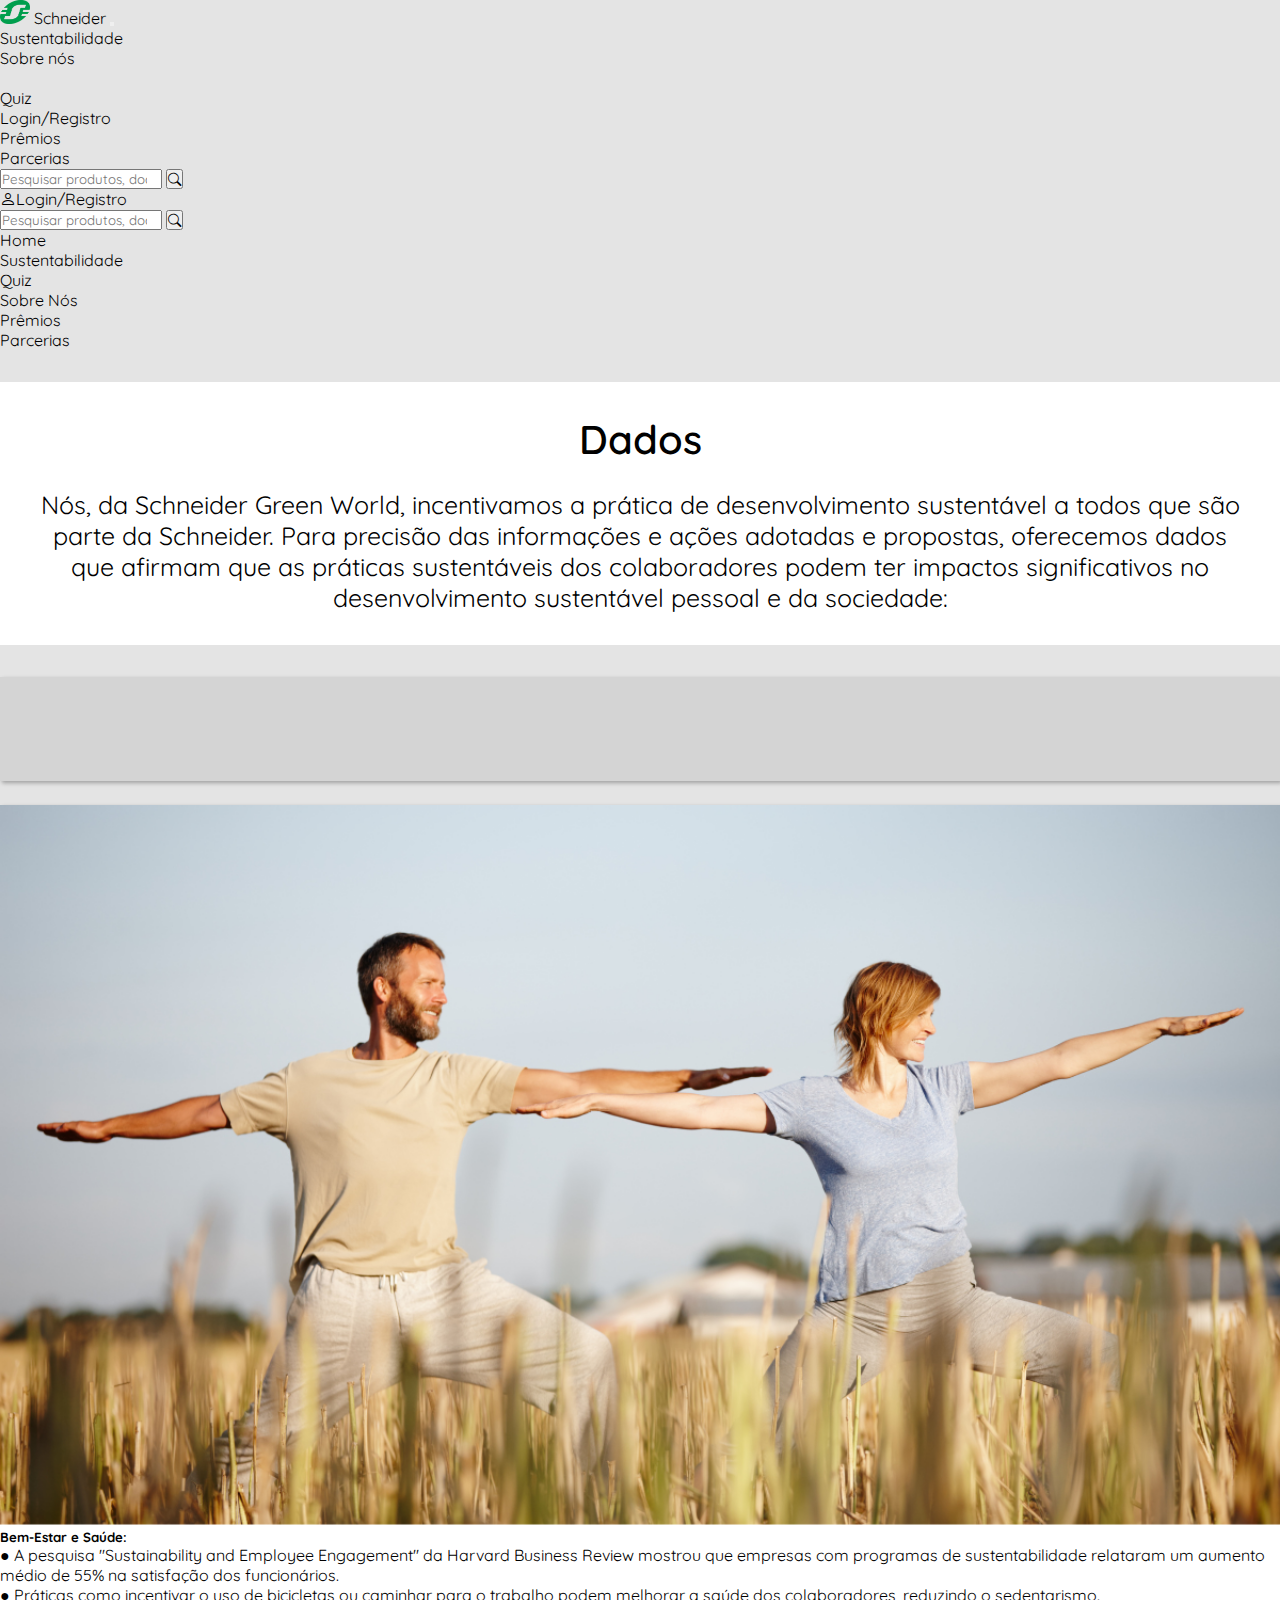
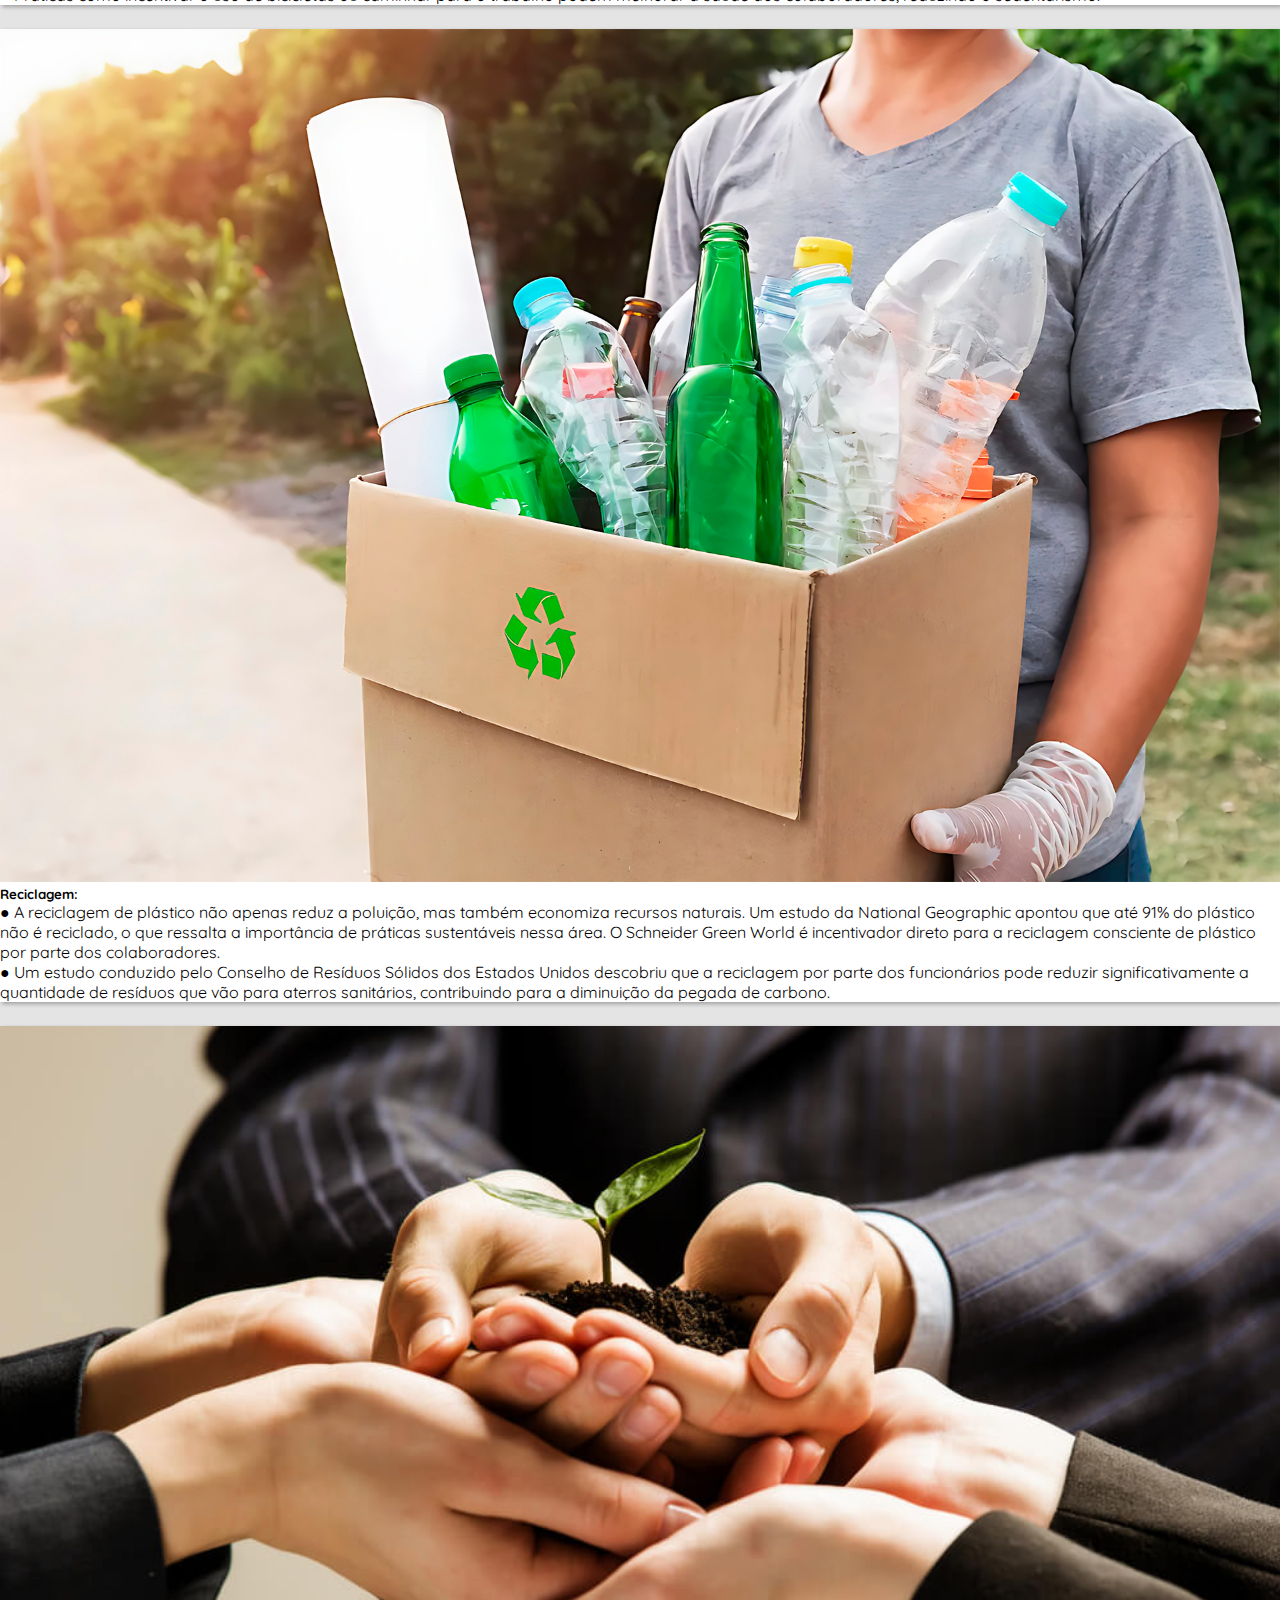
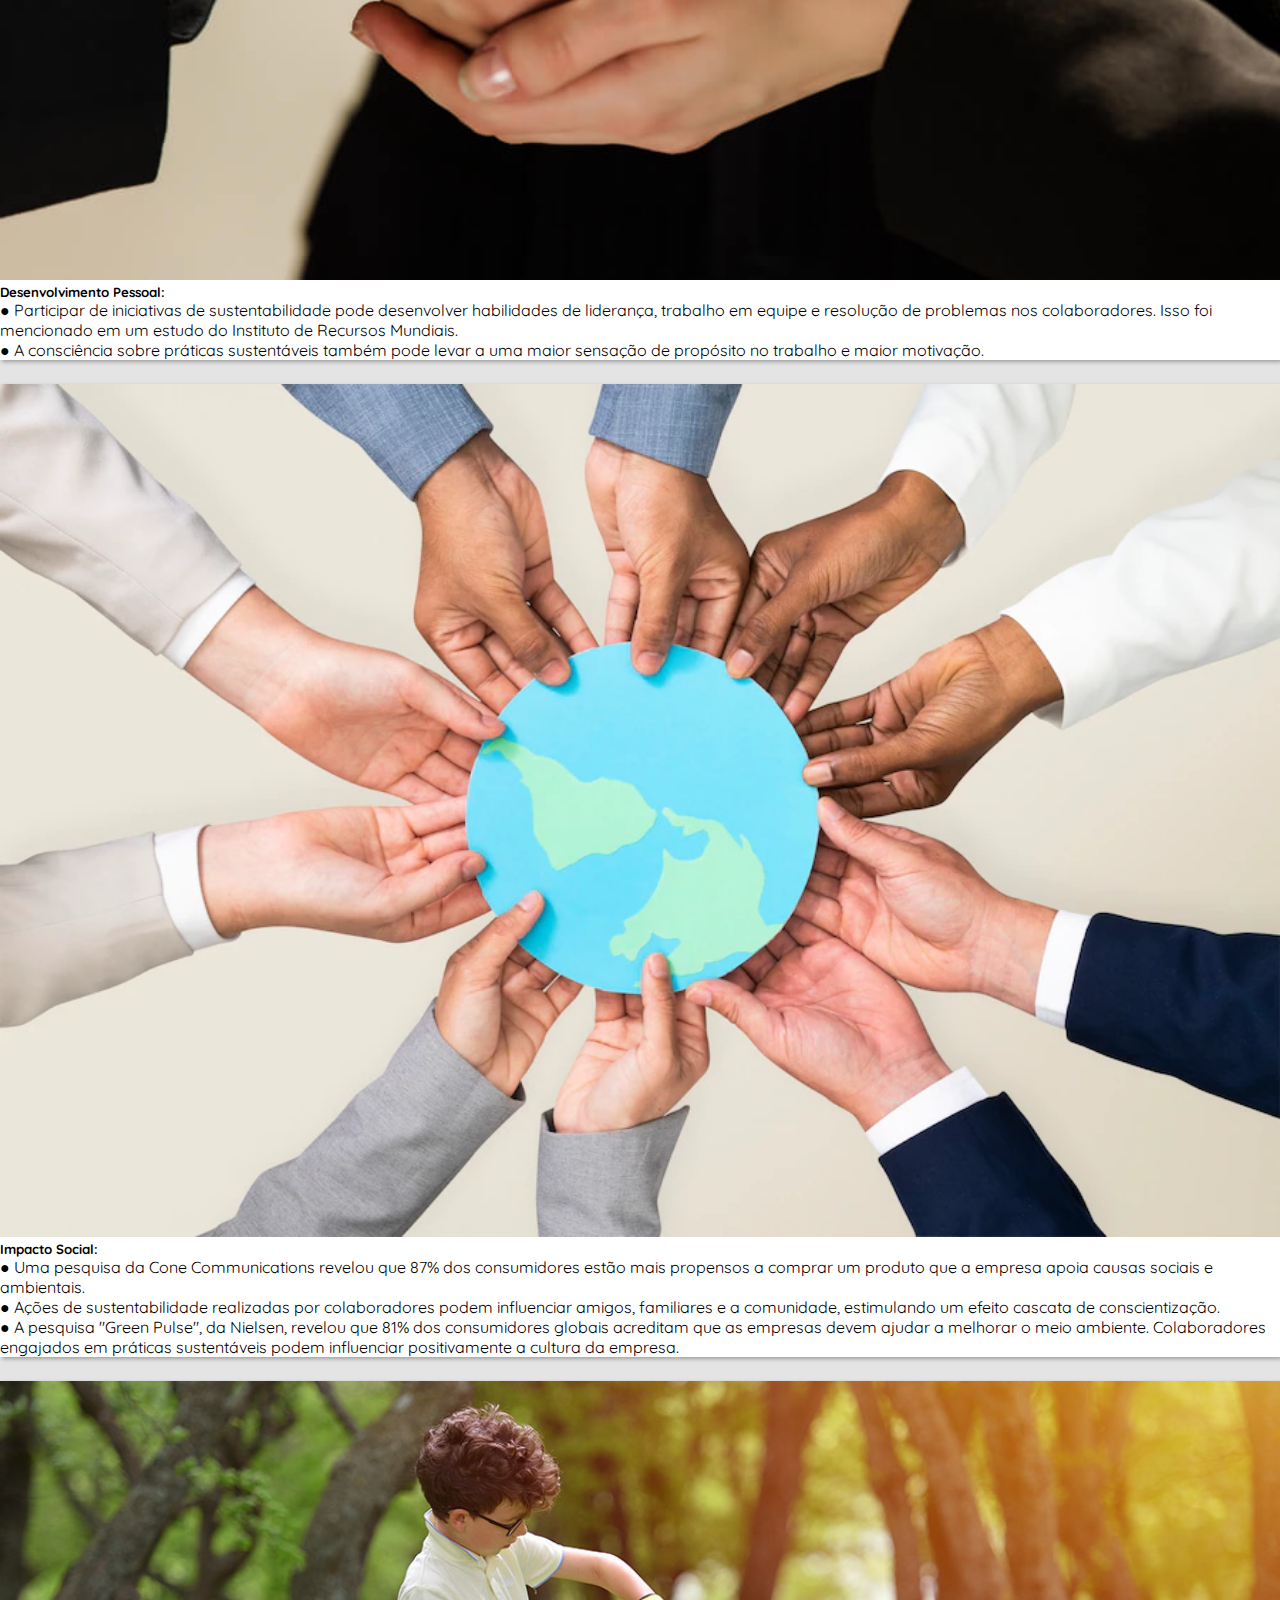
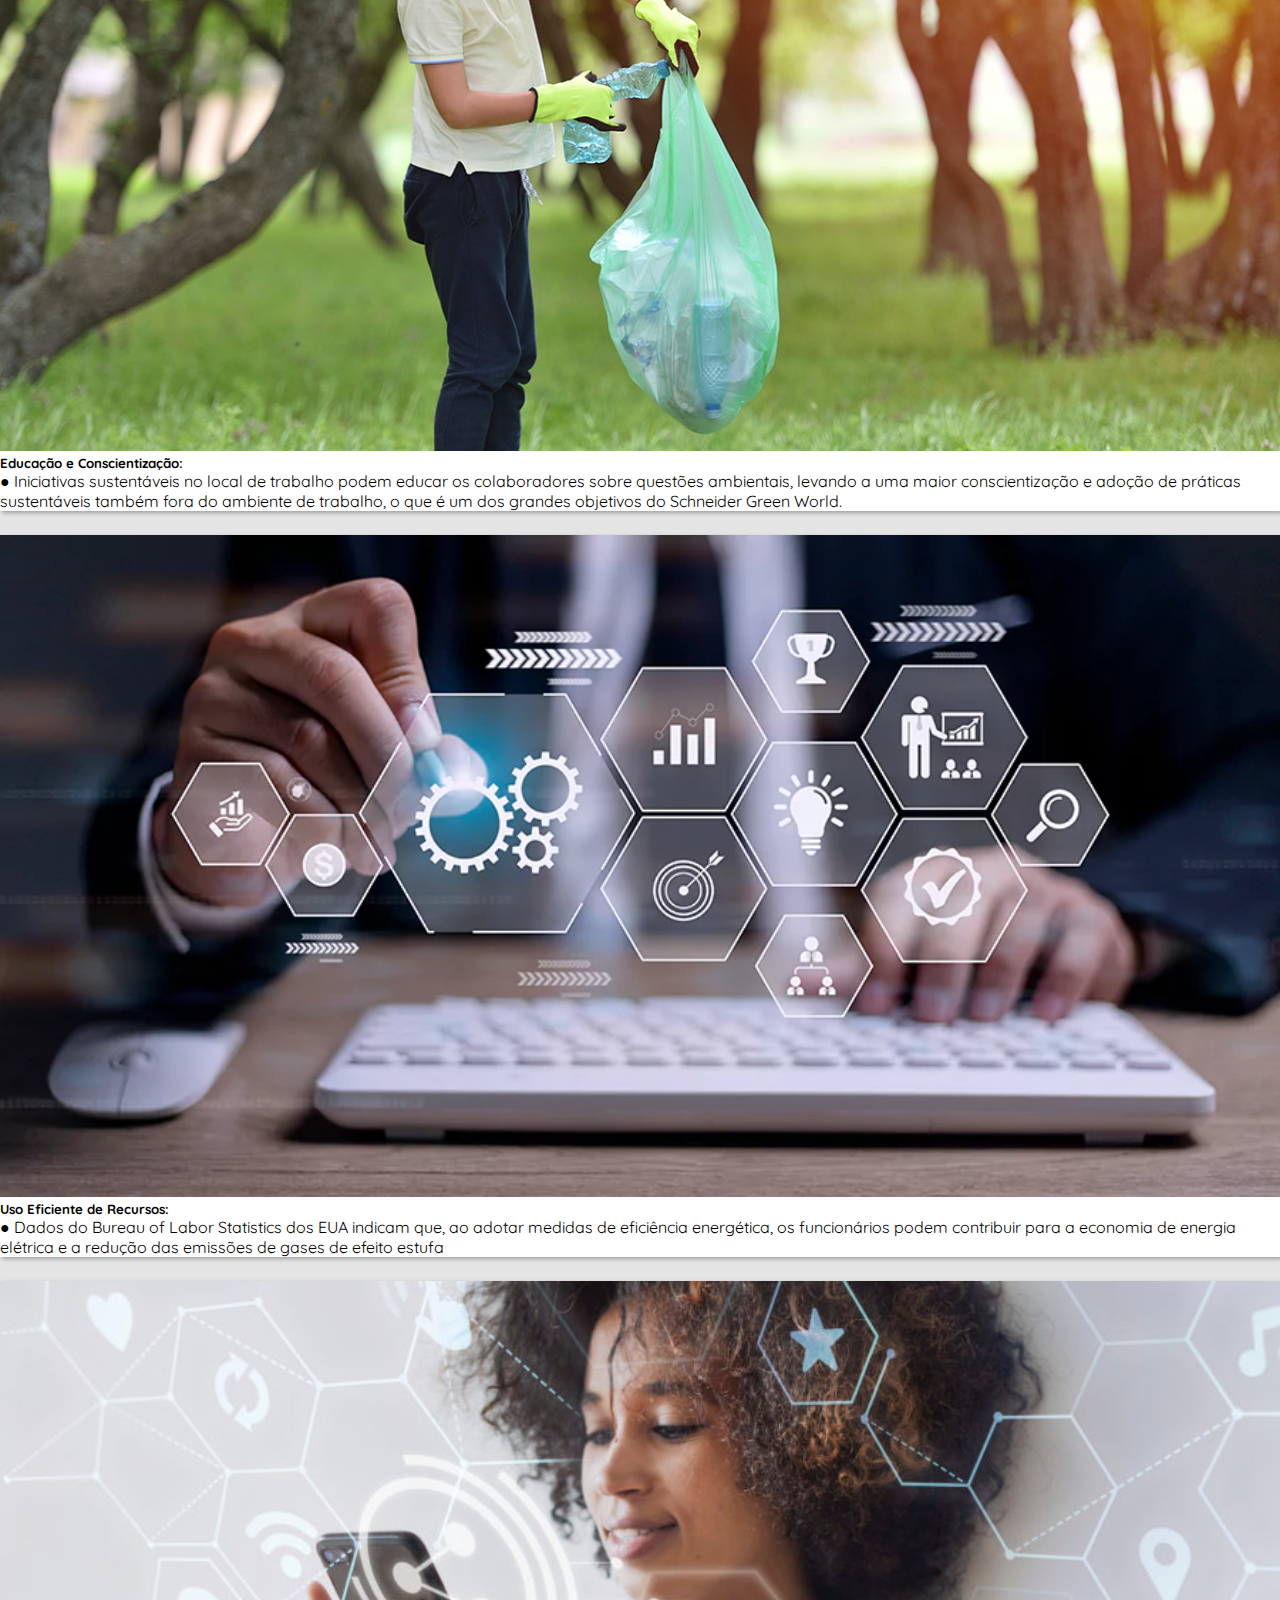
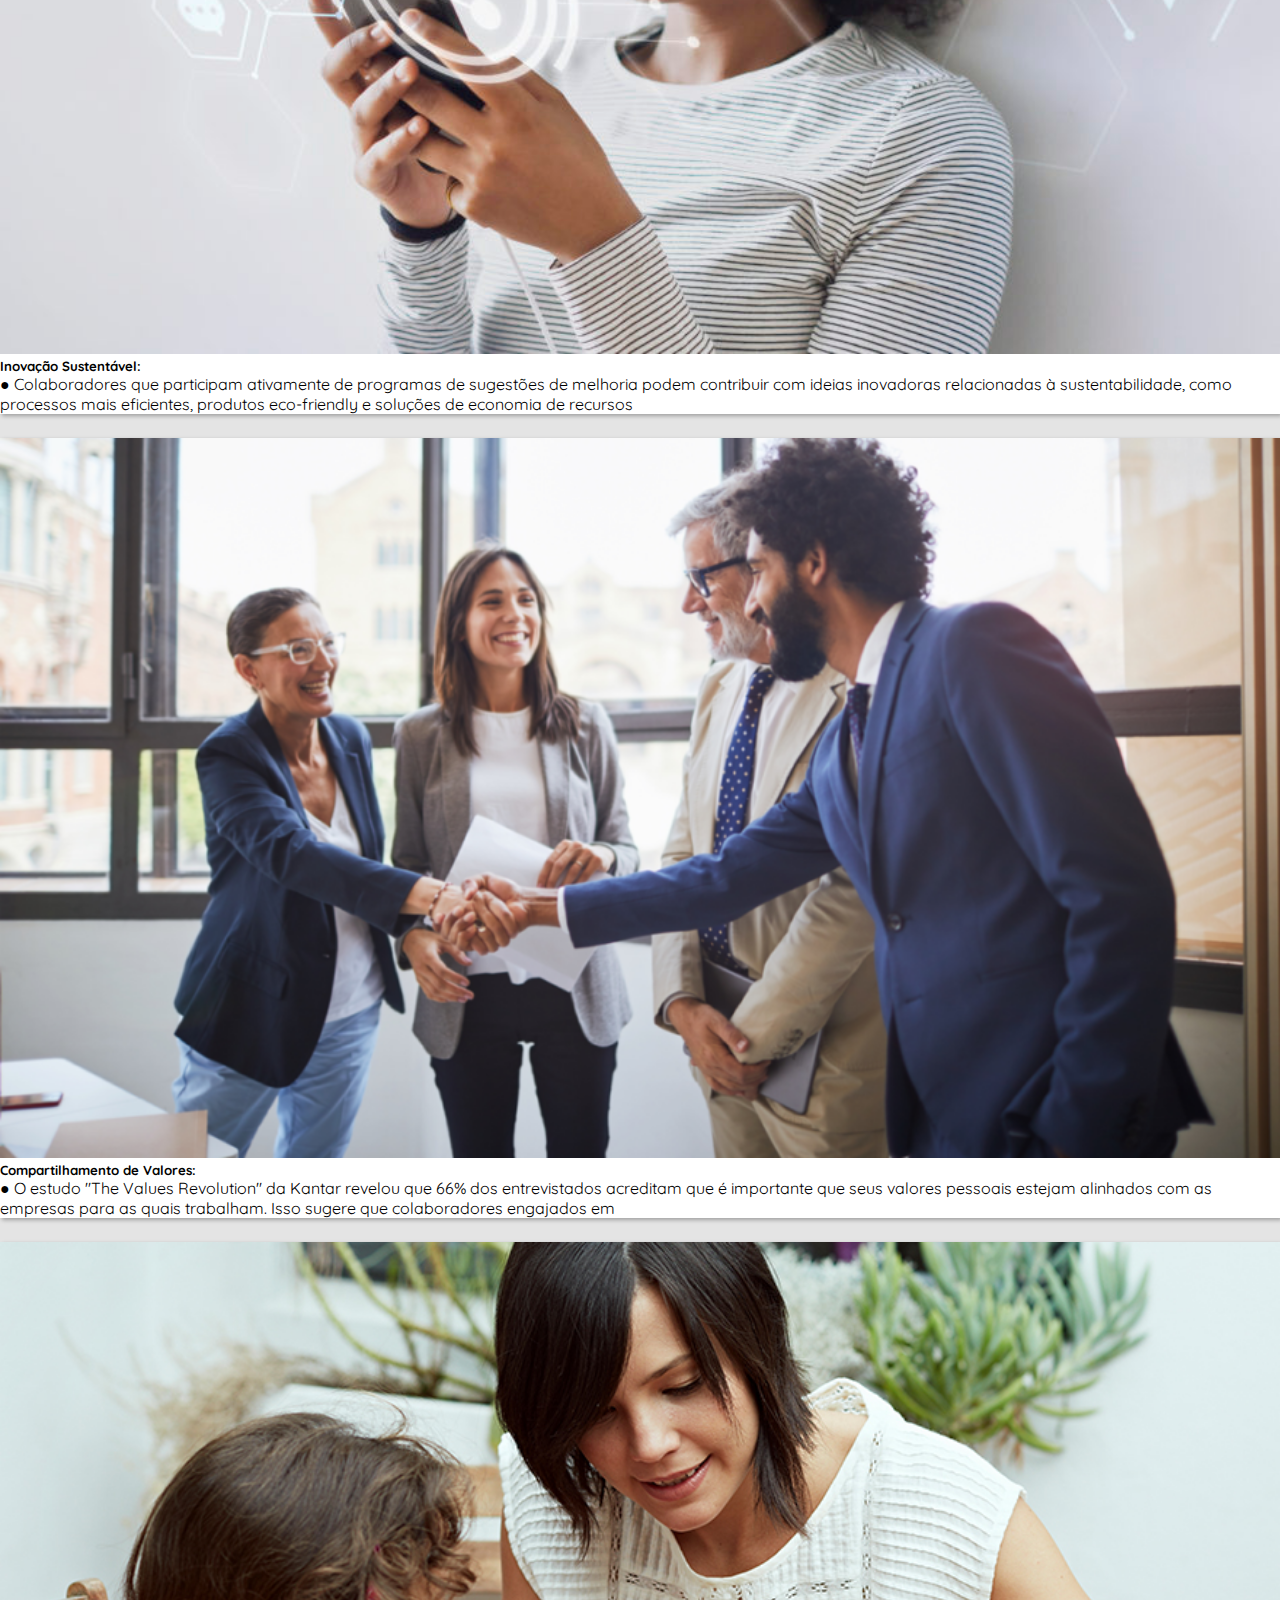
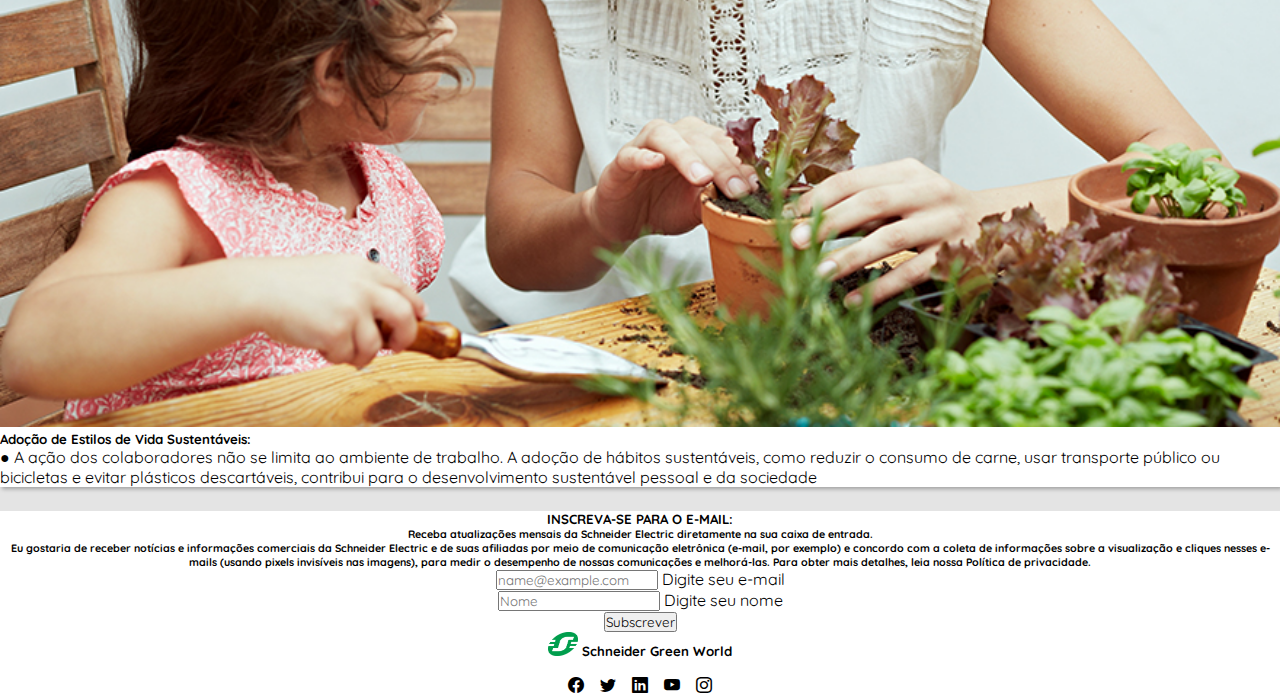
==== html/dados.html @ 88e10ec4 "primeito commit" ====
<!DOCTYPE html>
<html lang="pt-br">
  <head>
    <meta charset="UTF-8" />
    <meta name="viewport" content="width=device-width, initial-scale=1.0" />
    <link rel="stylesheet" href="../css/style.css" />
    <link rel="stylesheet" href="../css/sustentabilidade.css" />
    <link rel="stylesheet" href="../css/quiz.css" />
    <link rel="stylesheet" href="../css/headerefooter.css" />
    <link
      rel="stylesheet"
      href="https://fonts.googleapis.com/css2?family=Material+Symbols+Outlined:opsz,wght,FILL,GRAD@48,200,0,0"
    />
    <link
      href="https://cdn.jsdelivr.net/npm/bootstrap@5.3.1/dist/css/bootstrap.min.css"
      rel="stylesheet"
      integrity="sha384-4bw+/aepP/YC94hEpVNVgiZdgIC5+VKNBQNGCHeKRQN+PtmoHDEXuppvnDJzQIu9"
      crossorigin="anonymous"
    />
    <link
      rel="stylesheet"
      href="https://cdn.jsdelivr.net/npm/bootstrap-icons@1.10.5/font/bootstrap-icons.css"
    />
    <link
      rel="shortcut icon"
      href="../img/SU.PA-386facc5.png"
      type="image/x-icon"
    />
    <title>Dados</title>
  </head>
  <body>
    <nav class="navbar navbar-expand-lg bg-body-tertiary">
      <div class="container-fluid">
        <a class="navbar-brand" href="../index.html"
          ><img
            src="../img/SU.PA-386facc5.png"
            alt="Logo"
            width="30"
            height="24"
            class="d-inline-block align-text-top"
          />
          Schneider</a
        >
        <button
          class="navbar-toggler"
          type="button"
          data-bs-toggle="collapse"
          data-bs-target="#navbarSupportedContent"
          aria-controls="navbarSupportedContent"
          aria-expanded="false"
          aria-label="Toggle navigation"
        >
          <span class="navbar-toggler-icon"></span>
        </button>
        <div class="collapse navbar-collapse" id="navbarSupportedContent">
          <ul class="navbar-nav me-auto mb-2 mb-lg-0">
            <li class="nav-item d-lg-none">
              <a class="nav-link" href="sustentabilidade.html"
                >Sustentabilidade</a
              >
            </li>
            <li class="nav-item d-lg-none">
              <a class="nav-link" href="sobrenos.html">Sobre nós</a>
            </li>
            <li class="nav-item d-lg-none"></li>
            <li class="nav-item d-lg-none">
              <a class="nav-link" href="quiz.html">Quiz</a>
            </li>
            <li class="nav-item d-lg-none">
              <a class="nav-link" href="login.html">Login/Registro</a>
            </li>
            <li class="nav-item d-lg-none">
              <a class="nav-link" href="Premiações.html">Prêmios</a>
            </li>
            <li class="nav-item d-lg-none">
              <a class="nav-link" href="Parcerias.html">Parcerias</a>
            </li>
            <li class="d-lg-none">
              <form class="d-flex" role="search">
                <input
                  class="form-control me-2"
                  type="search"
                  placeholder="Pesquisar produtos, documentos e mais"
                  aria-label="Search"
                />
                <button
                  class="btn btn-outline-dark white-icon-on-hover"
                  type="submit"
                >
                  <i class="bi bi-search"></i>
                </button>
              </form>
            </li>
          </ul>
        </div>
        <div class="d-none d-lg-block">
          <a href="login.html"
            ><i class="bi bi-person text-primary"></i>Login/Registro</a
          >
        </div>
      </div>
    </nav>

    <header>
      <nav class="navbar navbar-expand-lg bg-body-tertiary d-none d-lg-block">
        <div class="container-fluid">
          <form class="d-flex mx-auto mb-2 w-50">
            <input
              class="form-control me-2"
              type="search"
              placeholder="Pesquisar produtos, documentos e mais"
              aria-label="Search"
            />
            <button
              class="btn btn-outline-dark white-icon-on-hover"
              type="submit"
            >
              <i class="bi bi-search"></i>
            </button>
          </form>
        </div>
        <ul
          class="navbar-nav me-auto mb-2 mb-lg-0 d-flex justify-content-center flex-columm flex-lg-row"
        >
          <li class="nav-item">
            <a class="nav-link fs-5" href="../index.html">Home</a>
          </li>
          <li class="nav-item">
            <a class="nav-link fs-5" href="sustentabilidade.html"
              >Sustentabilidade</a
            >
          </li>
          <li class="nav-item">
            <a class="nav-link fs-5" href="quiz.html">Quiz</a>
          </li>
          <li class="nav-item">
            <a class="nav-link fs-5" href="sobrenos.html">Sobre Nós</a>
          </li>
          <li class="nav-item">
            <a class="nav-link fs-5" href="Premiações.html">Prêmios</a>
          </li>
          <li class="nav-item">
            <a class="nav-link fs-5" href="Premiações.html">Parcerias</a>
          </li>
        </ul>
      </nav>
    </header>

    <main>
      <section class="susten">
        <h2>Dados</h2>
        <p>
          Nós, da Schneider Green World, incentivamos a prática de
          desenvolvimento sustentável a todos que são parte da Schneider. Para
          precisão das informações e ações adotadas e propostas, oferecemos
          dados que afirmam que as práticas sustentáveis dos colaboradores podem
          ter impactos significativos no desenvolvimento sustentável pessoal e
          da sociedade:
        </p>
      </section>
      <hr class="hr" />
      <section id="section1" class="app">
        <!--      <div class="card mb-3" style="max-width: 540px;">
          <div class="row g-0">
            <div class="col-md-4">
              <img src="..." class="img-fluid rounded-start" alt="...">
            </div>
            <div class="col-md-8">
              <div class="card-body">
                <h5 class="card-title">Card title</h5>
                <p class="card-text">This is a wider card with supporting text below as a natural lead-in to additional content. This content is a little bit longer.</p>
                <p class="card-text"><small class="text-body-secondary">Last updated 3 mins ago</small></p>
              </div>
            </div>
          </div>
        </div>-->
        <div class="card mb-3" style="max-width: 100%">
          <div class="row g-0">
            <div class="col-lg-4">
              <img
                src="../img/bemestar.webp"
                class="img-fluid rounded-start"
                style="width: 100%; height: 100%"
                alt="..."
              />
            </div>
            <div class="col-lg-8">
              <div class="card-body">
                <h5 class="card-title">Bem-Estar e Saúde:</h5>
                <p class="card-text fs-4">
                  ● A pesquisa "Sustainability and Employee Engagement" da
                  Harvard Business Review mostrou que empresas com programas de
                  sustentabilidade relataram um aumento médio de 55% na
                  satisfação dos funcionários.
                  <br />
                  ● Práticas como incentivar o uso de bicicletas ou caminhar
                  para o trabalho podem melhorar a saúde dos colaboradores,
                  reduzindo o sedentarismo.
                </p>
              </div>
            </div>
          </div>
        </div>
      </section>
      <section id="section1" class="app">
        <div class="card mb-3" style="max-width: 100%">
          <div class="row g-0">
            <div class="col-lg-4">
              <img
                src="../img/reciclagem.jpg"
                class="img-fluid rounded-start"
                style="width: 100%; height: 100%"
                alt="..."
              />
            </div>
            <div class="col-lg-8">
              <div class="card-body">
                <h5 class="card-title fs-2">Reciclagem:</h5>
                <p class="card-text fs-4">
                  ● A reciclagem de plástico não apenas reduz a poluição, mas
                  também economiza recursos naturais. Um estudo da National
                  Geographic apontou que até 91% do plástico não é reciclado, o
                  que ressalta a importância de práticas sustentáveis nessa
                  área. O Schneider Green World é incentivador direto para a
                  reciclagem consciente de plástico por parte dos colaboradores.
                  <br />
                  ● Um estudo conduzido pelo Conselho de Resíduos Sólidos dos
                  Estados Unidos descobriu que a reciclagem por parte dos
                  funcionários pode reduzir significativamente a quantidade de
                  resíduos que vão para aterros sanitários, contribuindo para a
                  diminuição da pegada de carbono.
                </p>
              </div>
            </div>
          </div>
        </div>
      </section>
      <section id="section1" class="app">
        <div class="card mb-3" style="max-width: 100%">
          <div class="row g-0">
            <div class="col-lg-4">
              <img
                src="../img/dp.jpg"
                class="img-fluid rounded-start"
                style="width: 100%; height: 100%"
                alt="..."
              />
            </div>
            <div class="col-lg-8">
              <div class="card-body">
                <h5 class="card-title fs-2">Desenvolvimento Pessoal:</h5>
                <p class="card-text fs-4">
                  ● Participar de iniciativas de sustentabilidade pode
                  desenvolver habilidades de liderança, trabalho em equipe e
                  resolução de problemas nos colaboradores. Isso foi mencionado
                  em um estudo do Instituto de Recursos Mundiais.
                  <br />
                  ● A consciência sobre práticas sustentáveis também pode levar
                  a uma maior sensação de propósito no trabalho e maior
                  motivação.
                </p>
              </div>
            </div>
          </div>
        </div>
      </section>
      <section id="section1" class="app">
        <div class="card mb-3" style="max-width: 100%">
          <div class="row g-0">
            <div class="col-lg-4">
              <img
                src="../img/is.webp"
                class="img-fluid rounded-start"
                style="width: 100%; height: 100%"
                alt="..."
              />
            </div>
            <div class="col-lg-8">
              <div class="card-body">
                <h5 class="card-title fs-2">Impacto Social:</h5>
                <p class="card-text fs-4">
                  ● Uma pesquisa da Cone Communications revelou que 87% dos
                  consumidores estão mais propensos a comprar um produto que a
                  empresa apoia causas sociais e ambientais.
                  <br />
                  ● Ações de sustentabilidade realizadas por colaboradores podem
                  influenciar amigos, familiares e a comunidade, estimulando um
                  efeito cascata de conscientização.
                  <br />
                  ● A pesquisa "Green Pulse", da Nielsen, revelou que 81% dos
                  consumidores globais acreditam que as empresas devem ajudar a
                  melhorar o meio ambiente. Colaboradores engajados em práticas
                  sustentáveis podem influenciar positivamente a cultura da
                  empresa.
                </p>
              </div>
            </div>
          </div>
        </div>
      </section>
      <section id="section1" class="app">
        <div class="card mb-3" style="max-width: 100%">
          <div class="row g-0">
            <div class="col-lg-4">
              <img
                src="../img/eec.jpg"
                class="img-fluid rounded-start"
                style="width: 100%; height: 100%"
                alt="..."
              />
            </div>
            <div class="col-lg-8">
              <div class="card-body">
                <h5 class="card-title fs-2">Educação e Conscientização:</h5>
                <p class="card-text fs-4">
                  ● Iniciativas sustentáveis no local de trabalho podem educar
                  os colaboradores sobre questões ambientais, levando a uma
                  maior conscientização e adoção de práticas sustentáveis também
                  fora do ambiente de trabalho, o que é um dos grandes objetivos
                  do Schneider Green World.
                </p>
              </div>
            </div>
          </div>
        </div>
      </section>
      <section id="section1" class="app">
        <div class="card mb-3" style="max-width: 100%">
          <div class="row g-0">
            <div class="col-lg-4">
              <img
                src="../img/uedc.webp"
                class="img-fluid rounded-start"
                style="width: 100%; height: 100%"
                alt="..."
              />
            </div>
            <div class="col-lg-8">
              <div class="card-body">
                <h5 class="card-title fs-2">Uso Eficiente de Recursos:</h5>
                <p class="card-text fs-4">
                  ● Dados do Bureau of Labor Statistics dos EUA indicam que, ao
                  adotar medidas de eficiência energética, os funcionários podem
                  contribuir para a economia de energia elétrica e a redução das
                  emissões de gases de efeito estufa
                </p>
              </div>
            </div>
          </div>
        </div>
      </section>
      <section id="section1" class="app">
        <div class="card mb-3" style="max-width: 100%">
          <div class="row g-0">
            <div class="col-lg-4">
              <img
                src="../img/ino.jpg"
                class="img-fluid rounded-start"
                style="width: 100%; height: 100%"
                alt="..."
              />
            </div>
            <div class="col-lg-8">
              <div class="card-body">
                <h5 class="card-title fs-2">Inovação Sustentável:</h5>
                <p class="card-text fs-4">
                  ● Colaboradores que participam ativamente de programas de
                  sugestões de melhoria podem contribuir com ideias inovadoras
                  relacionadas à sustentabilidade, como processos mais
                  eficientes, produtos eco-friendly e soluções de economia de
                  recursos
                </p>
              </div>
            </div>
          </div>
        </div>
      </section>
      <section id="section1" class="app">
        <div class="card mb-3" style="max-width: 100%">
          <div class="row g-0">
            <div class="col-lg-4">
              <img
                src="../img/compart.png"
                class="img-fluid rounded-start"
                style="width: 100%; height: 100%"
                alt="..."
              />
            </div>
            <div class="col-lg-8">
              <div class="card-body">
                <h5 class="card-title fs-2">Compartilhamento de Valores:</h5>
                <p class="card-text fs-4">
                  ● O estudo "The Values Revolution" da Kantar revelou que 66%
                  dos entrevistados acreditam que é importante que seus valores
                  pessoais estejam alinhados com as empresas para as quais
                  trabalham. Isso sugere que colaboradores engajados em
                </p>
              </div>
            </div>
          </div>
        </div>
      </section>
      <section id="section1" class="app">
        <div class="card mb-3" style="max-width: 100%">
          <div class="row g-0">
            <div class="col-lg-4">
              <img
                src="../img/estilosus.jpg"
                class="img-fluid rounded-start"
                style="width: 100%; height: 100%"
                alt="..."
              />
            </div>
            <div class="col-lg-8">
              <div class="card-body">
                <h5 class="card-title fs-2">
                  Adoção de Estilos de Vida Sustentáveis:
                </h5>
                <p class="card-text fs-4">
                  ● A ação dos colaboradores não se limita ao ambiente de
                  trabalho. A adoção de hábitos sustentáveis, como reduzir o
                  consumo de carne, usar transporte público ou bicicletas e
                  evitar plásticos descartáveis, contribui para o
                  desenvolvimento sustentável pessoal e da sociedade
                </p>
              </div>
            </div>
          </div>
        </div>
      </section>

      <script src="../js/script.js"></script>
      <script
        src="https://cdn.jsdelivr.net/npm/bootstrap@5.3.1/dist/js/bootstrap.bundle.min.js"
        integrity="sha384-HwwvtgBNo3bZJJLYd8oVXjrBZt8cqVSpeBNS5n7C8IVInixGAoxmnlMuBnhbgrkm"
        crossorigin="anonymous"
      ></script>
    </main>

    <footer class="foot bg-dark">
      <div class="row text-white-50 mx-2">
        <h5 class="my-2 text-start">INSCREVA-SE PARA O E-MAIL:</h5>
        <h6 class="text-start">
          Receba atualizações mensais da Schneider Electric diretamente na sua
          caixa de entrada.
        </h6>
        <h6 class="text-start">
          Eu gostaria de receber notícias e informações comerciais da Schneider
          Electric e de suas afiliadas por meio de comunicação eletrônica
          (e-mail, por exemplo) e concordo com a coleta de informações sobre a
          visualização e cliques nesses e-mails (usando pixels invisíveis nas
          imagens), para medir o desempenho de nossas comunicações e
          melhorá-las. Para obter mais detalhes, leia nossa<a
            href="#"
            class="link-offset-2 link-underline link-underline-opacity-0"
          >
            Política de privacidade.</a
          >
        </h6>
      </div>
      <div class="row g-3">
        <div class="col-md-4">
          <div class="form-floating mb-0 mx-2">
            <input
              type="email"
              class="form-control"
              id="floatingInputEmail"
              placeholder="name@example.com"
            />
            <label for="floatingInputEmail">Digite seu e-mail</label>
          </div>
        </div>
        <div class="col-md-4">
          <div class="form-floating mb-3 mx-3">
            <input
              type="name"
              class="form-control"
              id="floatingInputName"
              placeholder="Nome"
            />
            <label for="floatingInputName">Digite seu nome</label>
          </div>
        </div>
        <div class="col-md-1">
          <button
            type="submit"
            class="btn btn-outline-secondary p-3 text-light"
          >
            Subscrever
          </button>
        </div>
      </div>

      <div class="p-3 mb-2 text-white">
        <h5>
          <img
            src="../img/SU.PA-386facc5.png"
            width="30"
            height="24"
            alt="Logo da Schneider"
            class="d-inline-block"
          />
          Schneider Green World
        </h5>
        <div class="foot__itens">
          <i class="bi bi-facebook text-white-50"></i>
          <i class="bi bi-twitter text-white-50"></i>
          <i class="bi bi-linkedin text-white-50"></i>
          <i class="bi bi-youtube text-white-50"></i>
          <i class="bi bi-instagram text-white-50"></i>
        </div>
      </div>
    </footer>
  </body>
</html>
---- css/style.css ----
@import url('https://fonts.googleapis.com/css2?family=Quicksand:wght@300;400;500;600;700&display=swap');

* {
    margin: 0;
    padding: 0;
    font-family: 'Quicksand', sans-serif;
    text-decoration: none;
    color: black;
}

body {
    background-color: rgb(228, 228, 228);
    overflow-x: hidden;
}

.white-icon-on-hover:hover .bi {
    color: white;
}

.img__topo {
    filter: brightness(0.5);
}


.banner__titulo {
    margin-top: 4em;
    margin-bottom: 1em;
}

.banner__desc {
    color: white;
    font-size: 30px;
    width: 600px;
    margin: 0 auto;
}

.banner__itens {
    text-align: center;
    margin-top: 15em;
    display: flex;
    flex-direction: column;
}

.bannerTotal {
    font-size: 250px;
}

.btns {
    margin-top: 5em;
    text-align: center;
    display: flex;
    justify-content: center;
    gap: 2em;
}

.btn1 {
    background-color: rgb(74, 74, 247);
    padding: 1.3em;
    border-radius: 12px;
    color: white;
    font-weight: 600;
}

.btn1:hover {
    background-color: rgb(89, 89, 247);
}

.btn2 {
    color: white;
    padding: 1.3em;
    border: 2px solid white;
    border-radius: 12px;
    font-weight: 600;

}

.btn2:hover {
    background-color: rgba(255, 255, 255, 0.281);
}



.app {
    display: flex;
    justify-content: center;
    align-items: center;
    margin-top: 1.5em;
    background-color: white;
    box-shadow: 2px 2px 4px rgba(0, 0, 0, 0.3);
    gap: 1em;
}

.app__texto1 {
    width: 900px;
    display: flex;
    flex-direction: column;
    gap: 2em;
}

.app__texto1 h2 {
    font-size: 33px;
}


.app__texto1 p {
    font-size: 23px;
    font-weight: 400;
}

.app__img1 {
    height: 100%;
}

.app_txt2 {
    text-align: end;
}

.roxo {
    background-color: rgb(74, 74, 247);
}

@media screen and (max-width:428px) {
    .banner__titulo {
        margin-top: 0em;
    }

}
---- css/sustentabilidade.css ----
@import url('https://fonts.googleapis.com/css2?family=Quicksand:wght@300;400;500;600;700&display=swap');

* {
    margin: 0;
    padding: 0;
    font-family: 'Quicksand', sans-serif;
    text-decoration: none;
    color: black;
}

body {
    color: grey;
    overflow-x: hidden;
}

.white-icon-on-hover:hover .bi {
    color: white;
}

.susten {
    margin: 2em 0;
    padding: 2em;
    text-align: center;
    background-color: white;
}

.susten h2 {
    font-size: 40px;
    font-weight: 600;
}

.susten p {
    margin-top: 1em;
    font-size: 25px;
}

.hr {
    background-color: rgb(212, 212, 212);
    height: 40px;
    padding: 2em;
    text-decoration: none;
    border: none;
    box-shadow: 2px 2px 4px rgba(0, 0, 0, 0.3);
}





.sustenDicas__boxs {
    background-color: rgba(243, 243, 243, 0.849);
    border: 1px solid rgb(212, 212, 212);
}
---- css/quiz.css ----
@import url('https://fonts.googleapis.com/css2?family=Quicksand:wght@300;400;500;600;700&display=swap');

* {
    margin: 0;
    padding: 0;
    font-family: 'Quicksand', sans-serif;
    text-decoration: none;
    color: black;
}

body {
    color: grey;
    overflow-x: hidden;
}

.white-icon-on-hover:hover .bi {
    color: white;
}

.quizTexto {
    margin: 11em 0;
    background-color: white;
    display: flex;
    flex-direction: column;
    justify-content: center;
    text-align: center;
    align-items: center;
    gap: 2em;
    padding: 2em;
}

.quizTexto h2 {
    font-size: 50px;
}

.quizTexto p {

    font-size: 30px;
}

.quizTexto a {
    width: 250px;
    background-color: rgb(74, 74, 247);
    padding: 1.3em;
    border-radius: 12px;
    color: white;
    font-weight: 600;
}

.hr {
    max-width: 100%;
    background-color: rgb(212, 212, 212);
    height: 40px;
    padding: 2em;
    text-decoration: none;
    border: none;
    box-shadow: 2px 2px 4px rgba(0, 0, 0, 0.3);
}

.custom-on-card-text {
    max-width: 100%;
}


.resps {
    display: none;
    flex-direction: column;
    justify-content: center;
    align-items: center;
    text-align: center;
    background-color: white;
    box-shadow: 2px 2px 4px rgba(0, 0, 0, 0.3);

}

.resps h5 {
    padding: 1em;
    font-size: 30px;
    font-weight: 600;
}

.resp b {
    font-weight: 800;
}

.resps p {
    margin-top: 1em;
    font-size: 35px;
    font-weight: 500;
}

.tudo {
    display: flex;
    align-items: center;
    flex-direction: column;
    background-color: white;

}

.tudo h3 {
    margin-top: 5em;
    font-size: 40px;
    margin-bottom: 1em;
    text-align: center;
}

.btns {
    display: flex;
    flex-direction: column;
    margin-bottom: 5em;
}

.p1 {
    text-align: center;
    background-color: rgb(2, 105, 48);
    margin: 1em 6em;
    border-radius: 5px;
    padding: 1em;
    font-size: 17px;
    font-weight: 600;
    color: white;
    border: none;
    width: 300px;

}

.tudo button:hover {
    cursor: pointer;
    background-color: rgb(1, 95, 44);
}

.btn__resps {
    background-color: rgb(2, 105, 48);
    color: white;
    padding: 1em;
    width: 250px;
    border-radius: 12px;
    font-weight: 600;
    margin: 0 0 2em 0;
}

.btn__resps:hover {
    background-color: rgb(1, 95, 44);
}

.bold__cor {
    color: red;
}

.amarelo {
    color: rgb(238, 214, 4);
}

.verde {
    color: rgb(3, 167, 3)
}

.vermelho {
    color: red;
}

@media screen and (max-width:428px) {
    .tudo h3 {
        width: 380px;
        font-size: 20px;
    }
}
---- css/headerefooter.css ----
body {
    overflow-x: hidden;
}

.topo {
    padding: 0.3em 1em;
    display: flex;
    flex-direction: row-reverse;
    justify-content: space-between;
    background-color: rgb(228, 228, 228);
    box-shadow: 2px 2px 4px rgba(0, 0, 0, 0.3);
    align-items: center;
}

.login {
    display: flex;
    align-items: center;
    justify-content: center;
    text-align: center;
    gap: 0.7em;
}

.user__icon {
    width: 21px;
}

.menu {
    justify-content: center;
    padding: 2em;
    display: flex;
    gap: 1em;
    font-size: 18px;
    font-weight: 600;
    background-color: white;
    box-shadow: 2px 2px 4px rgba(0, 0, 0, 0.3);
}

.link:hover {
    text-align: center;
    border-radius: 10px;
    background-color: rgba(128, 128, 128, 0.116);
    font-weight: bolder;
}

.foot {
    text-align: center;
    justify-content: center;
    align-items: center;
    margin-top: 1.5em;
    background-color: white;
}

.foot__itens {
    margin-top: 1em;
    display: flex;
    justify-content: center;
    gap: 1em;
}
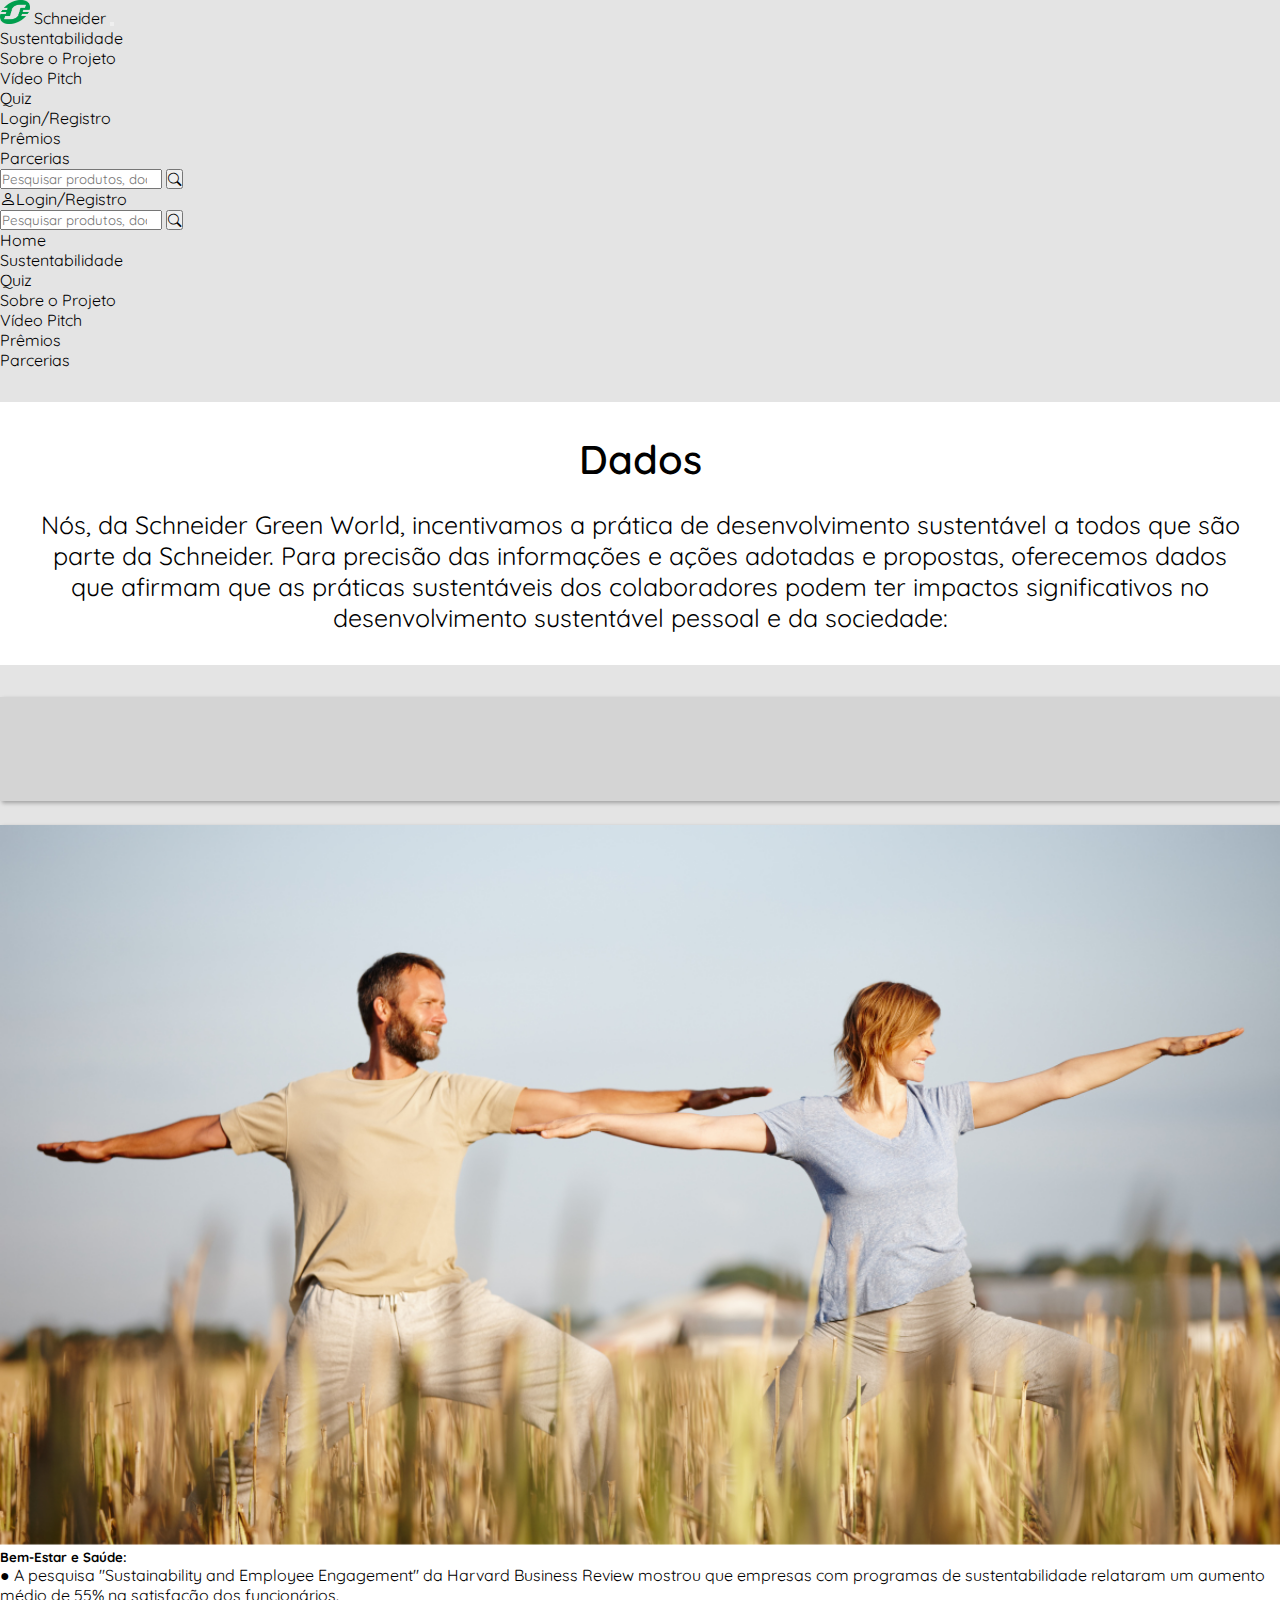
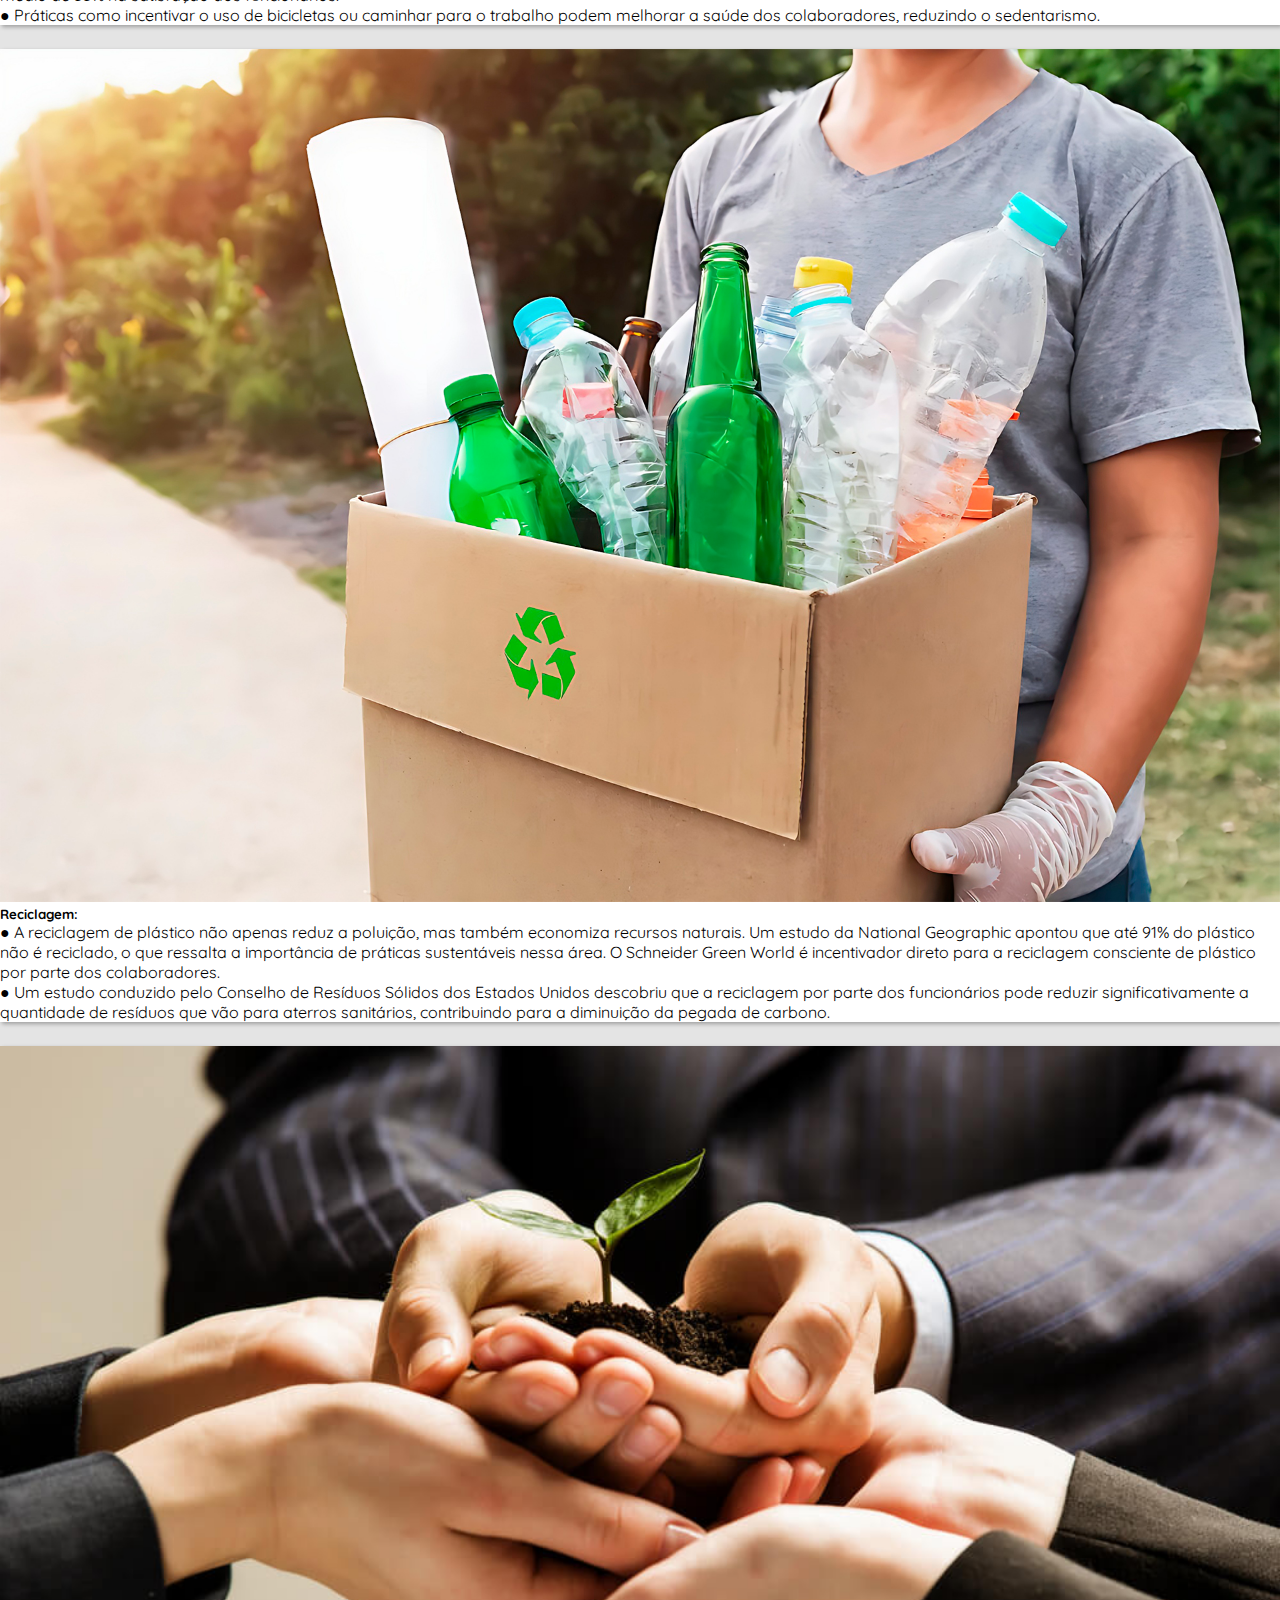
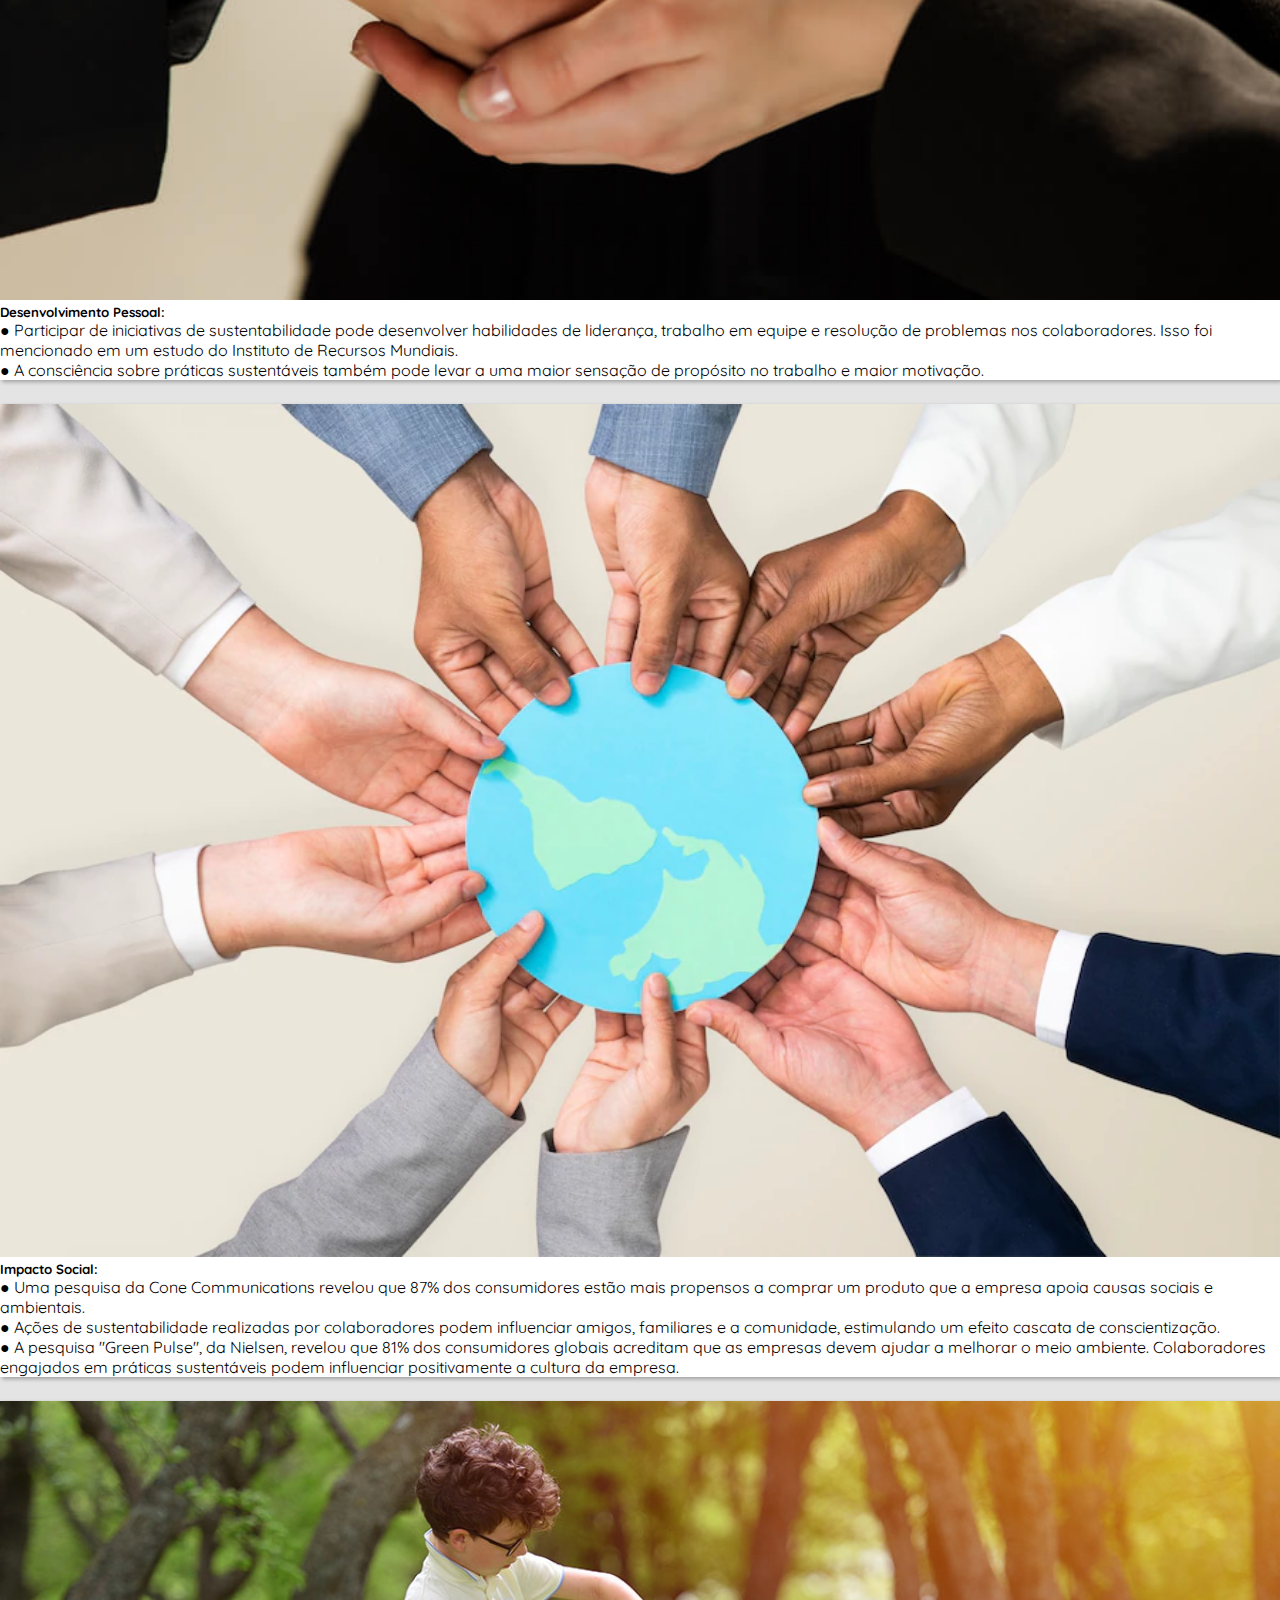
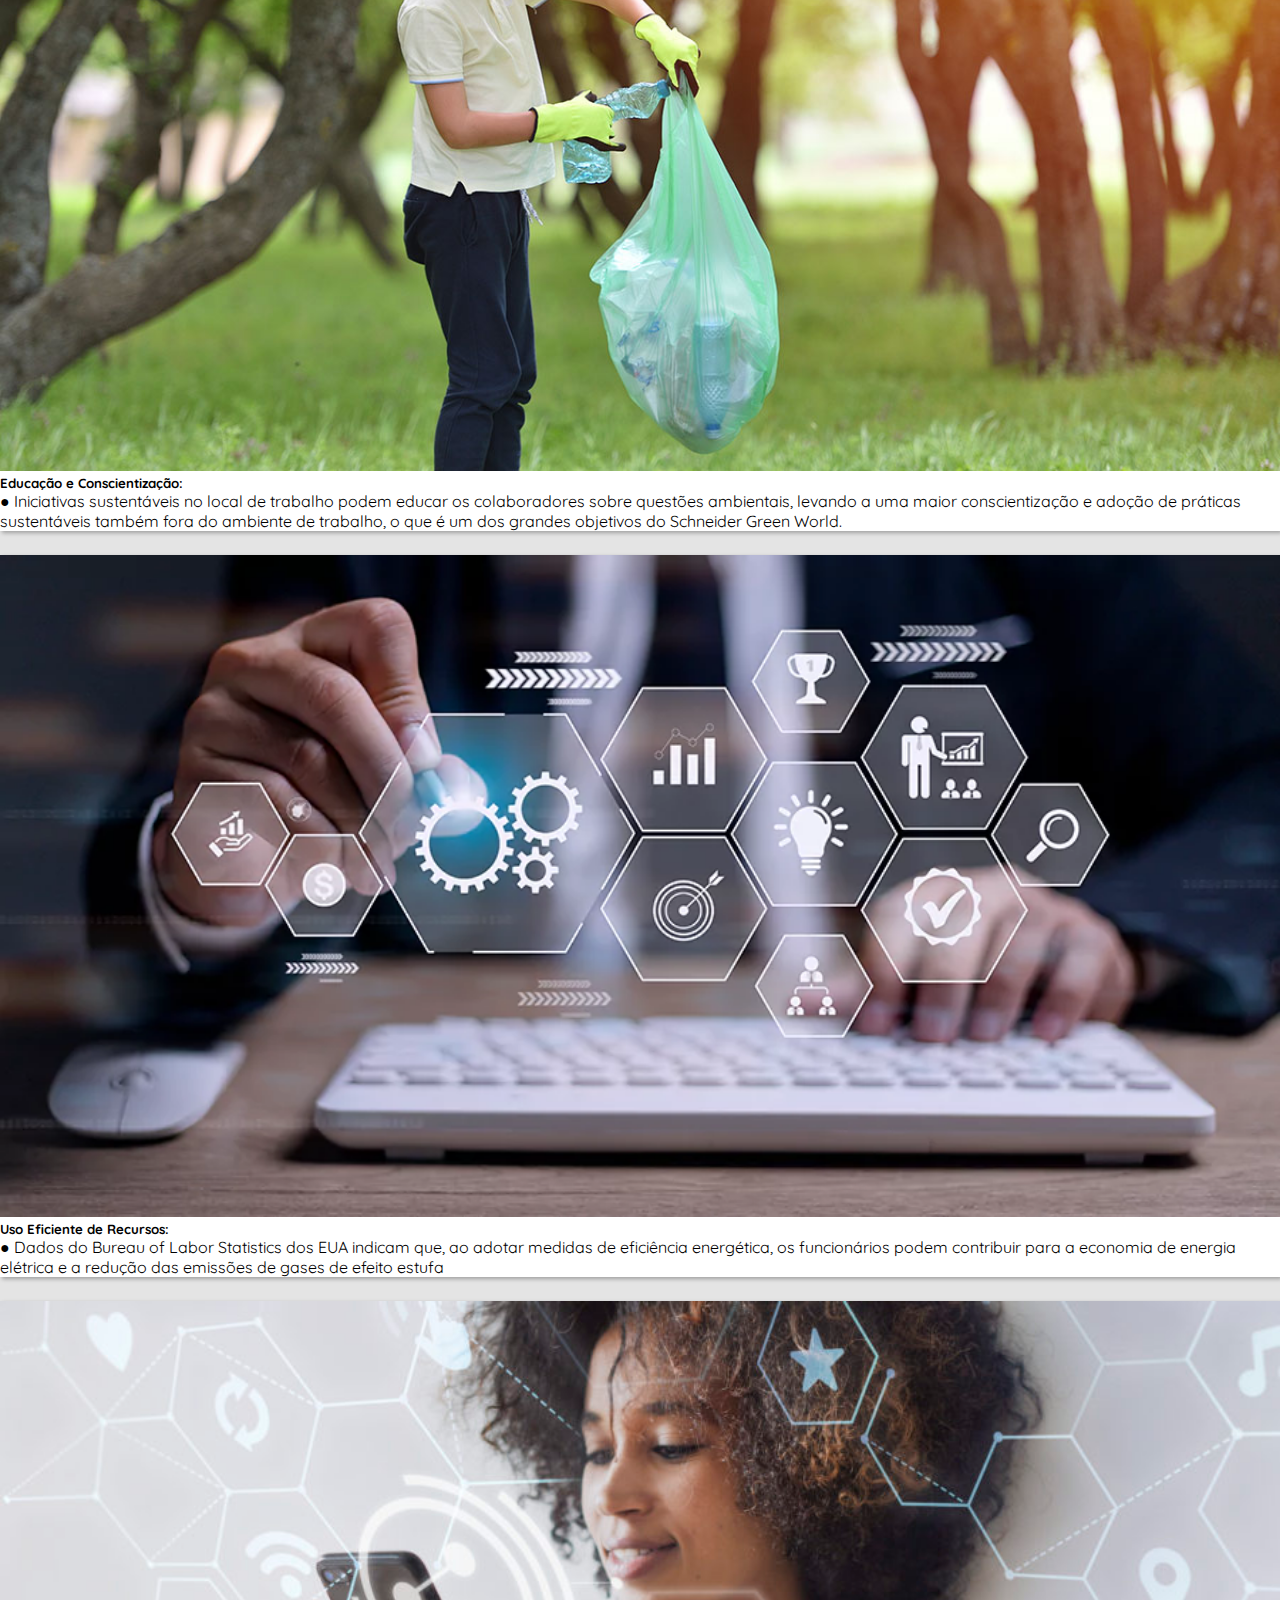
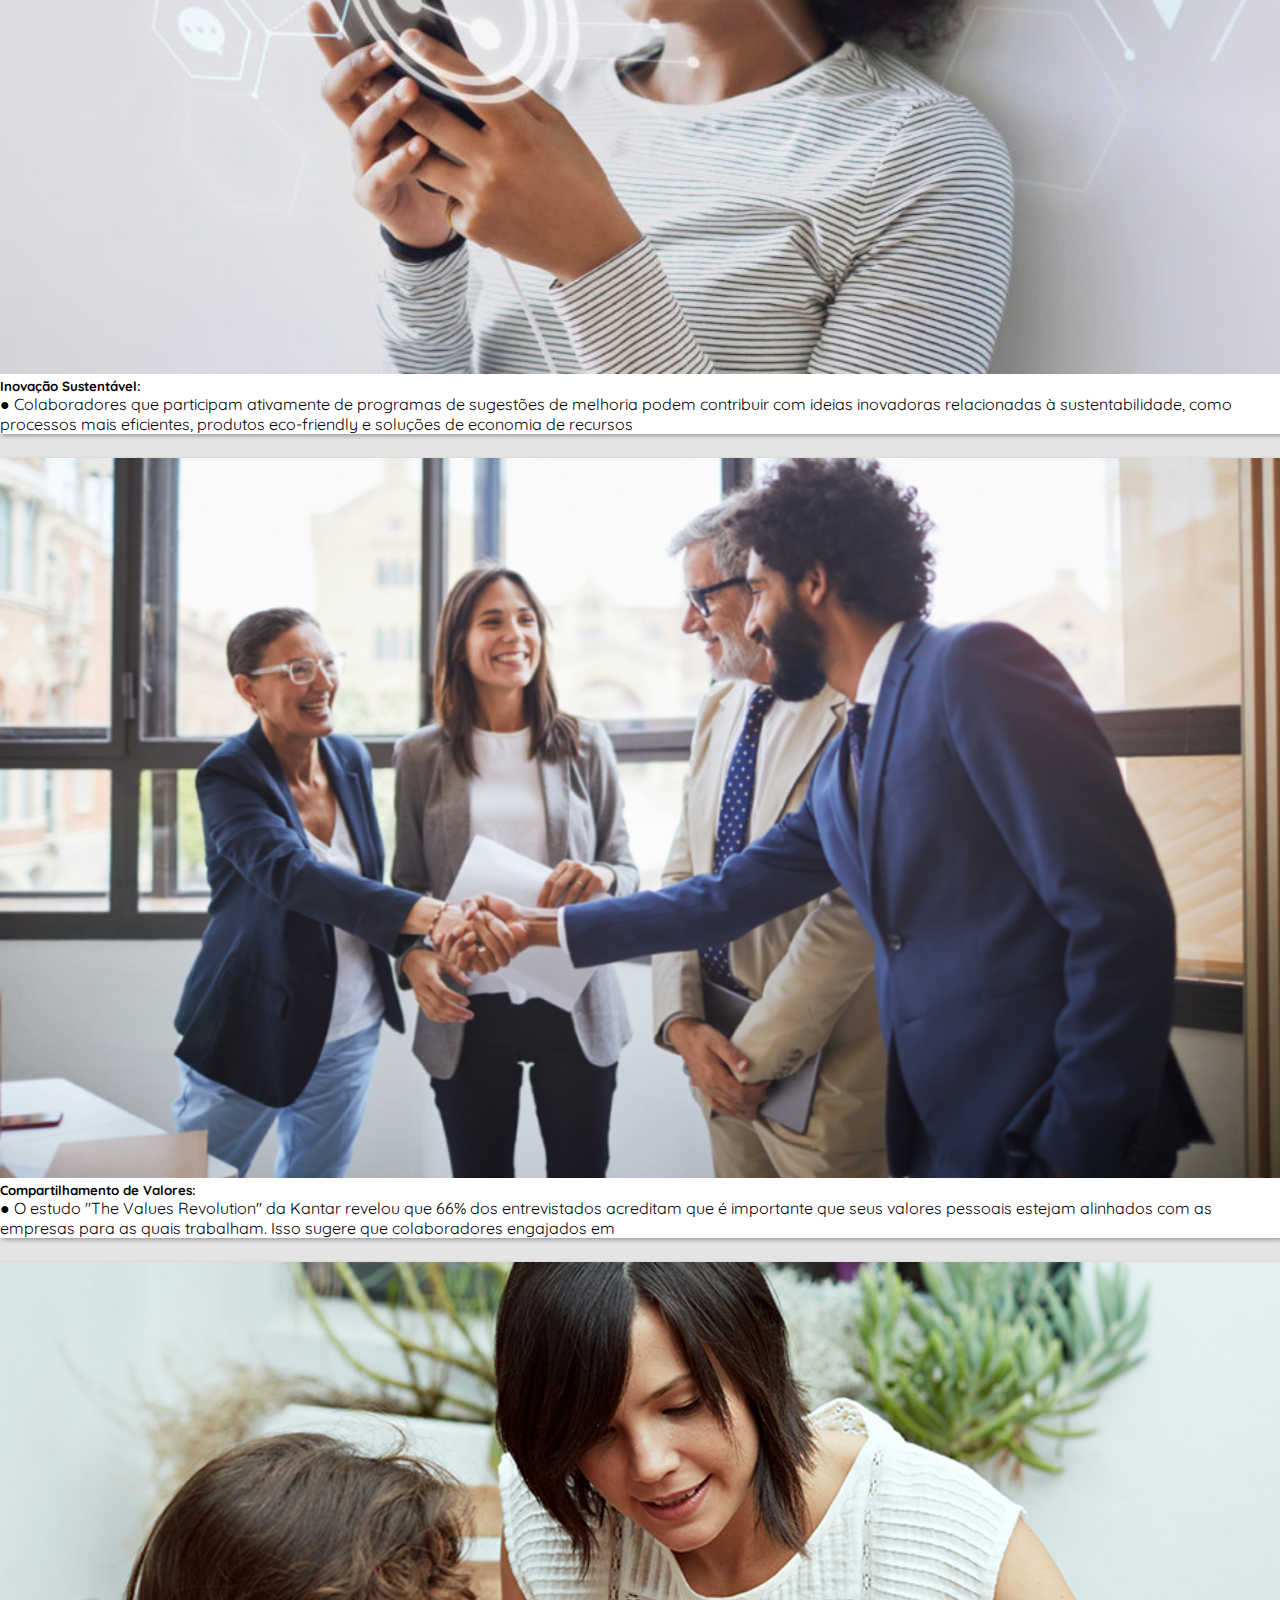
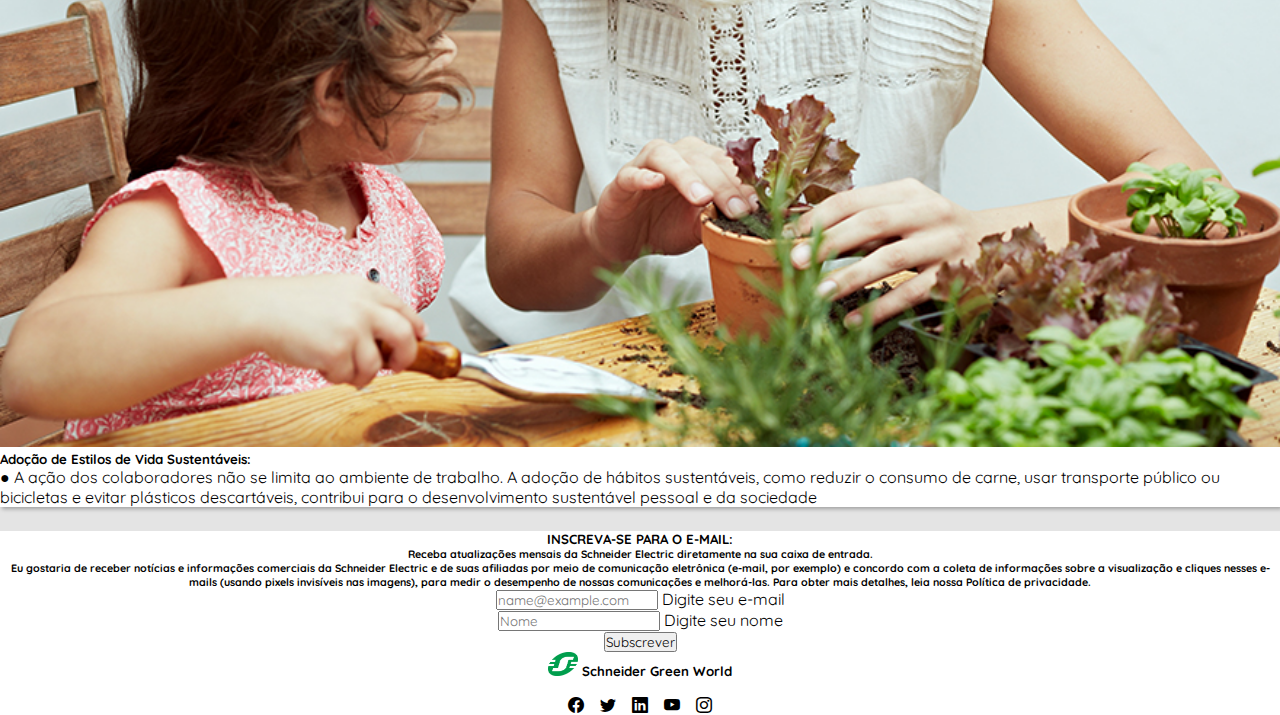
==== commit 393c5dce: "segundo commit" ====
--- a/html/dados.html
+++ b/html/dados.html
@@ -60,9 +60,16 @@
               >
             </li>
             <li class="nav-item d-lg-none">
-              <a class="nav-link" href="sobrenos.html">Sobre nós</a>
-            </li>
-            <li class="nav-item d-lg-none"></li>
+              <a class="nav-link" href="sobrenos.html">Sobre o Projeto</a>
+            </li>
+            <li class="nav-item d-lg-none">
+              <a
+                class="nav-link"
+                href="https://youtu.be/91VIBxhs7uk"
+                target="_blank"
+                >Vídeo Pitch</a
+              >
+            </li>
             <li class="nav-item d-lg-none">
               <a class="nav-link" href="quiz.html">Quiz</a>
             </li>
@@ -94,7 +101,9 @@
           </ul>
         </div>
         <div class="d-none d-lg-block">
-          <a href="login.html"
+          <a
+            href="login.html"
+            class="link-offset-2 link-underline link-underline-opacity-0"
             ><i class="bi bi-person text-primary"></i>Login/Registro</a
           >
         </div>
@@ -134,7 +143,15 @@
             <a class="nav-link fs-5" href="quiz.html">Quiz</a>
           </li>
           <li class="nav-item">
-            <a class="nav-link fs-5" href="sobrenos.html">Sobre Nós</a>
+            <a class="nav-link fs-5" href="sobrenos.html">Sobre o Projeto</a>
+          </li>
+          <li class="nav-item">
+            <a
+              class="nav-link fs-5"
+              href="https://youtu.be/91VIBxhs7uk"
+              target="_blank"
+              >Vídeo Pitch</a
+            >
           </li>
           <li class="nav-item">
             <a class="nav-link fs-5" href="Premiações.html">Prêmios</a>
--- a/css/style.css
+++ b/css/style.css
@@ -22,10 +22,6 @@
 }
 
 
-.banner__titulo {
-    margin-top: 4em;
-    margin-bottom: 1em;
-}
 
 .banner__desc {
     color: white;
@@ -36,7 +32,6 @@
 
 .banner__itens {
     text-align: center;
-    margin-top: 15em;
     display: flex;
     flex-direction: column;
 }
